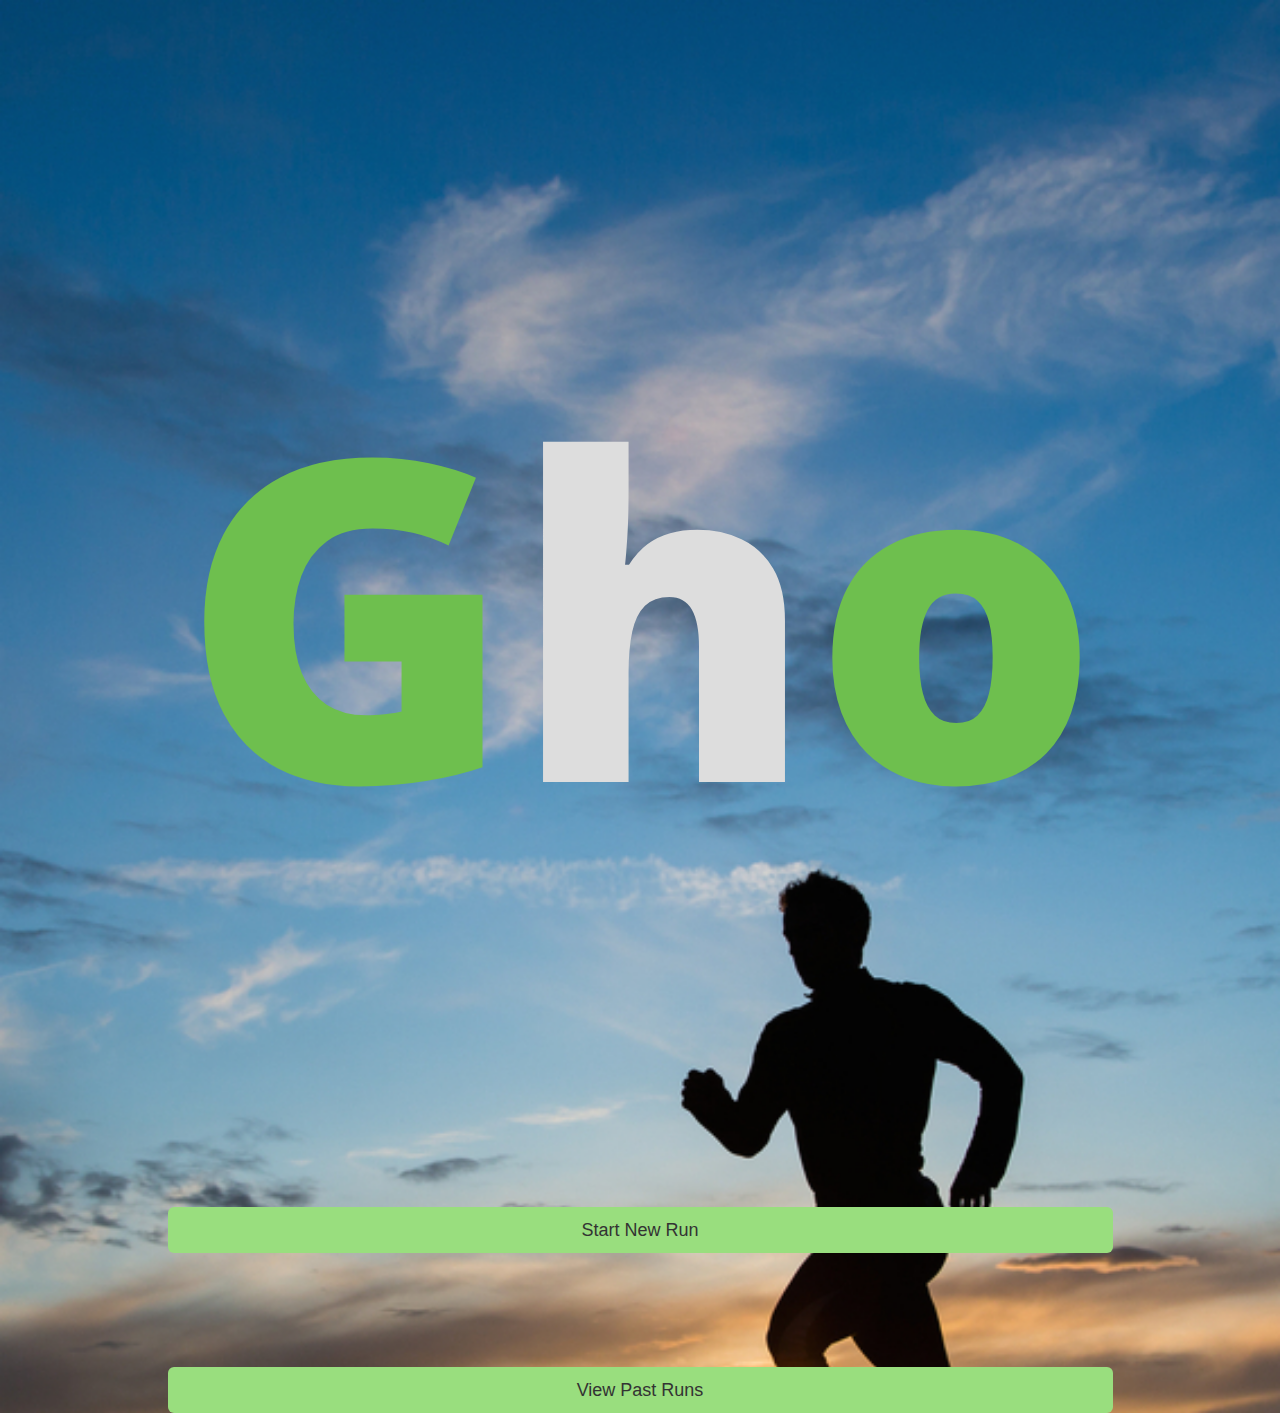
==== index.html @ 3b4e54c9 "commit" ====
<!DOCTYPE html>
<html>
  <head>
    <meta charset="utf-8"/>
    <meta http-equiv="X-UA-Compatible" content="IE=edge">
    <meta name="viewport" content="width=device-width, initial-scale=1">

    <title>Gho</title>   

    <link href="external_js/bootstrap-3.3.4-dist/css/bootstrap.min.css" rel="stylesheet">
    <link href='http://fonts.googleapis.com/css?family=Open+Sans:400,800' rel='stylesheet' type='text/css'>

    <style type="text/css">
      h1 {
        font-size: 35vw;
        font-family: 'Open Sans', sans-serif;
        font-weight: 800;
      }

      .green {
        color: #6EBF4E;
      }

      .gray {
        color: #DDDDDD;
      }

      button {
        background-color: #99DE7E;
      }

      .tophalf {
        margin-top: 30%;
        margin-bottom: 30%;
        text-align: center;
      }

      .buttonspacer {
        margin-top: 10%;
      }

      html, body {
        background-image: url("running.jpg");
        background-size: 100% auto;
        height: 100%;
      }

    </style>
  </head>
  <body>
    <div class="container">
      <div class="row tophalf">
        <h1><span class="green">G</span><span class="gray">h</span><span class="green">o</span></h1>
      </div>

      <!--change href later, for testing purposes--> 

      <div class="row buttonspacer">
        <div class="col-xs-10 col-xs-offset-1">
          <button type="button" class="btn btn-lg btn-block" onclick="location.href='running.html'">Start New Run</button>
        </div>
      </div>

      <div class="row buttonspacer">
        <div class="col-xs-10 col-xs-offset-1">
          <button type="button" class="btn btn-lg btn-block" onclick="location.href='review.html'">View Past Runs</button>
        </div>
      </div>
    </div>

    <script src="external_js/jquery-2.1.3.min.js"></script>
    <script src="external_js/bootstrap-3.3.4-dist/js/bootstrap.min.js"></script>
    <script type="text/javascript">
      if (window.name == "") {
        window.name = "false&true&true&true&true";
      }
    </script>
  </body>
</html>
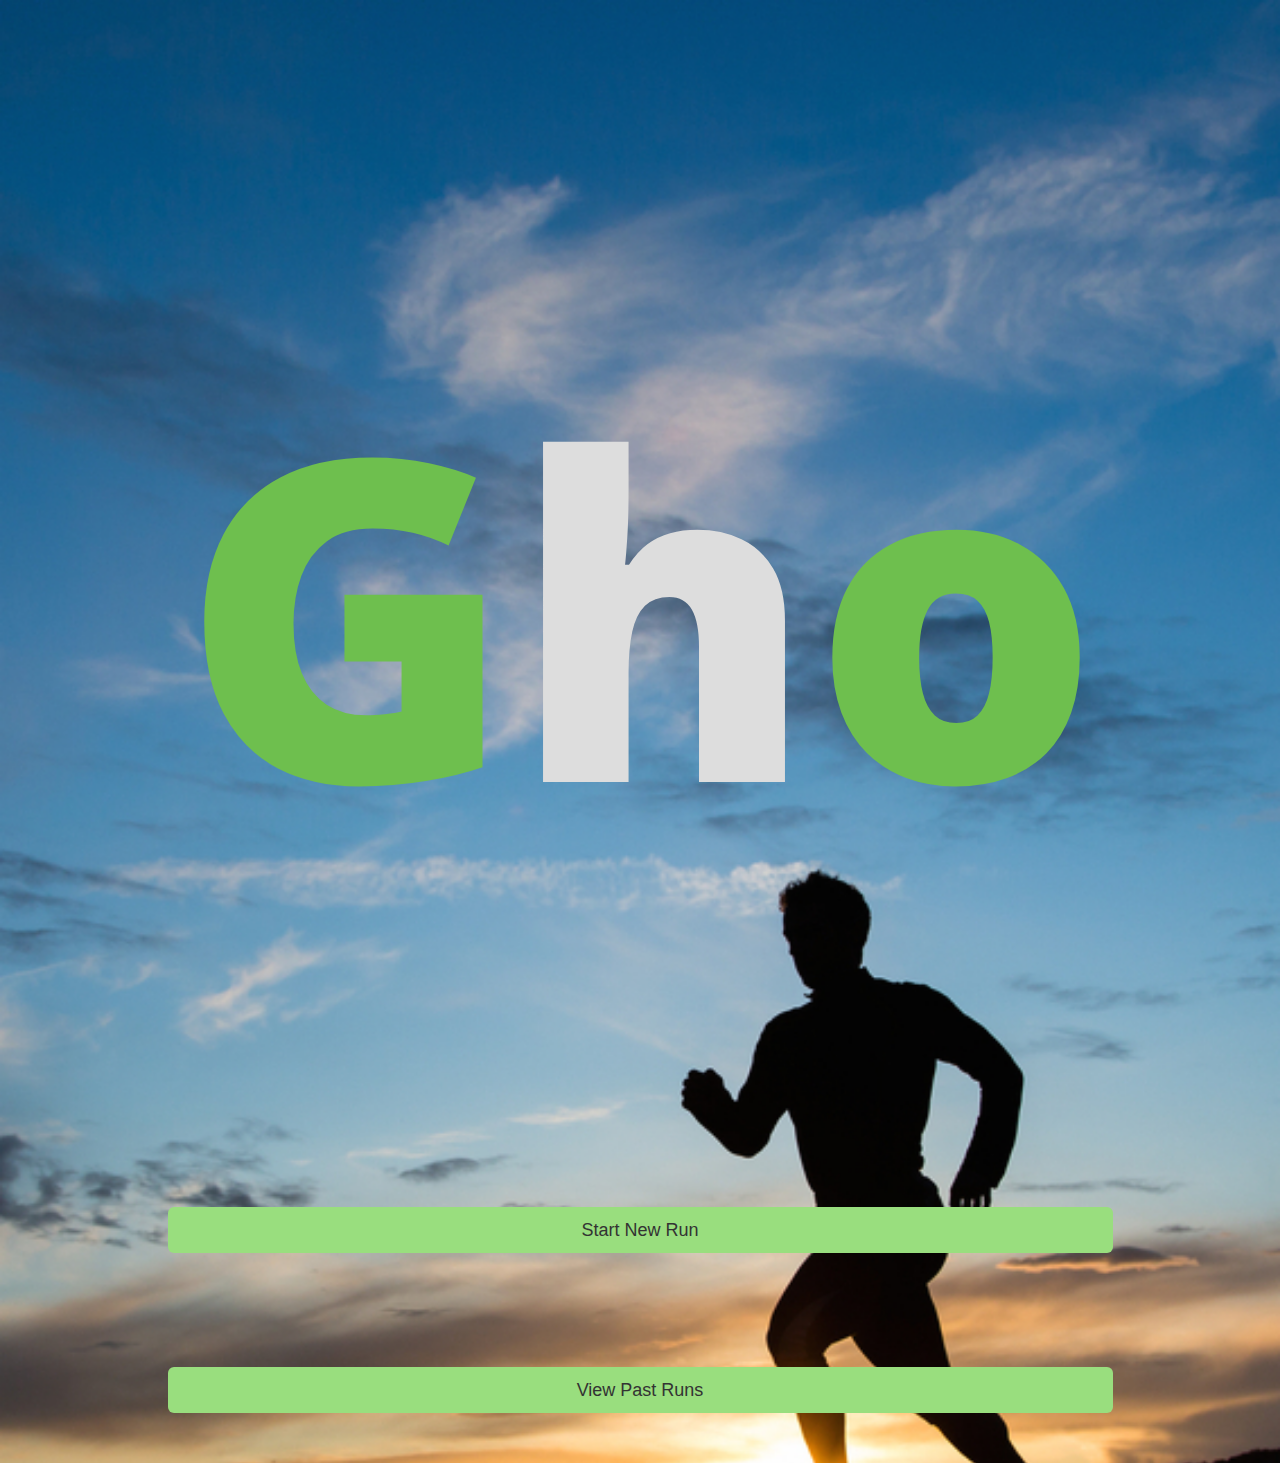
==== commit f177d673: "commit" ====
--- a/index.html
+++ b/index.html
@@ -36,13 +36,23 @@
       }
 
       .buttonspacer {
-        margin-top: 10%;
+        margin-top: 10%
+
       }
 
-      html, body {
+      #pastButton {
+        margin-bottom: 50px;
+      }
+
+      body {
         background-image: url("running.jpg");
-        background-size: 100% auto;
-        height: 100%;
+        background-size: 100%;
+        min-height: 100%;
+
+        -webkit-background-size: cover;
+        -moz-background-size: cover;
+        -o-background-size: cover;
+        background-size: cover;
       }
 
     </style>
@@ -63,7 +73,7 @@
 
       <div class="row buttonspacer">
         <div class="col-xs-10 col-xs-offset-1">
-          <button type="button" class="btn btn-lg btn-block" onclick="location.href='review.html'">View Past Runs</button>
+          <button type="button" class="btn btn-lg btn-block" onclick="location.href='review.html'" id = "pastButton">View Past Runs</button>
         </div>
       </div>
     </div>
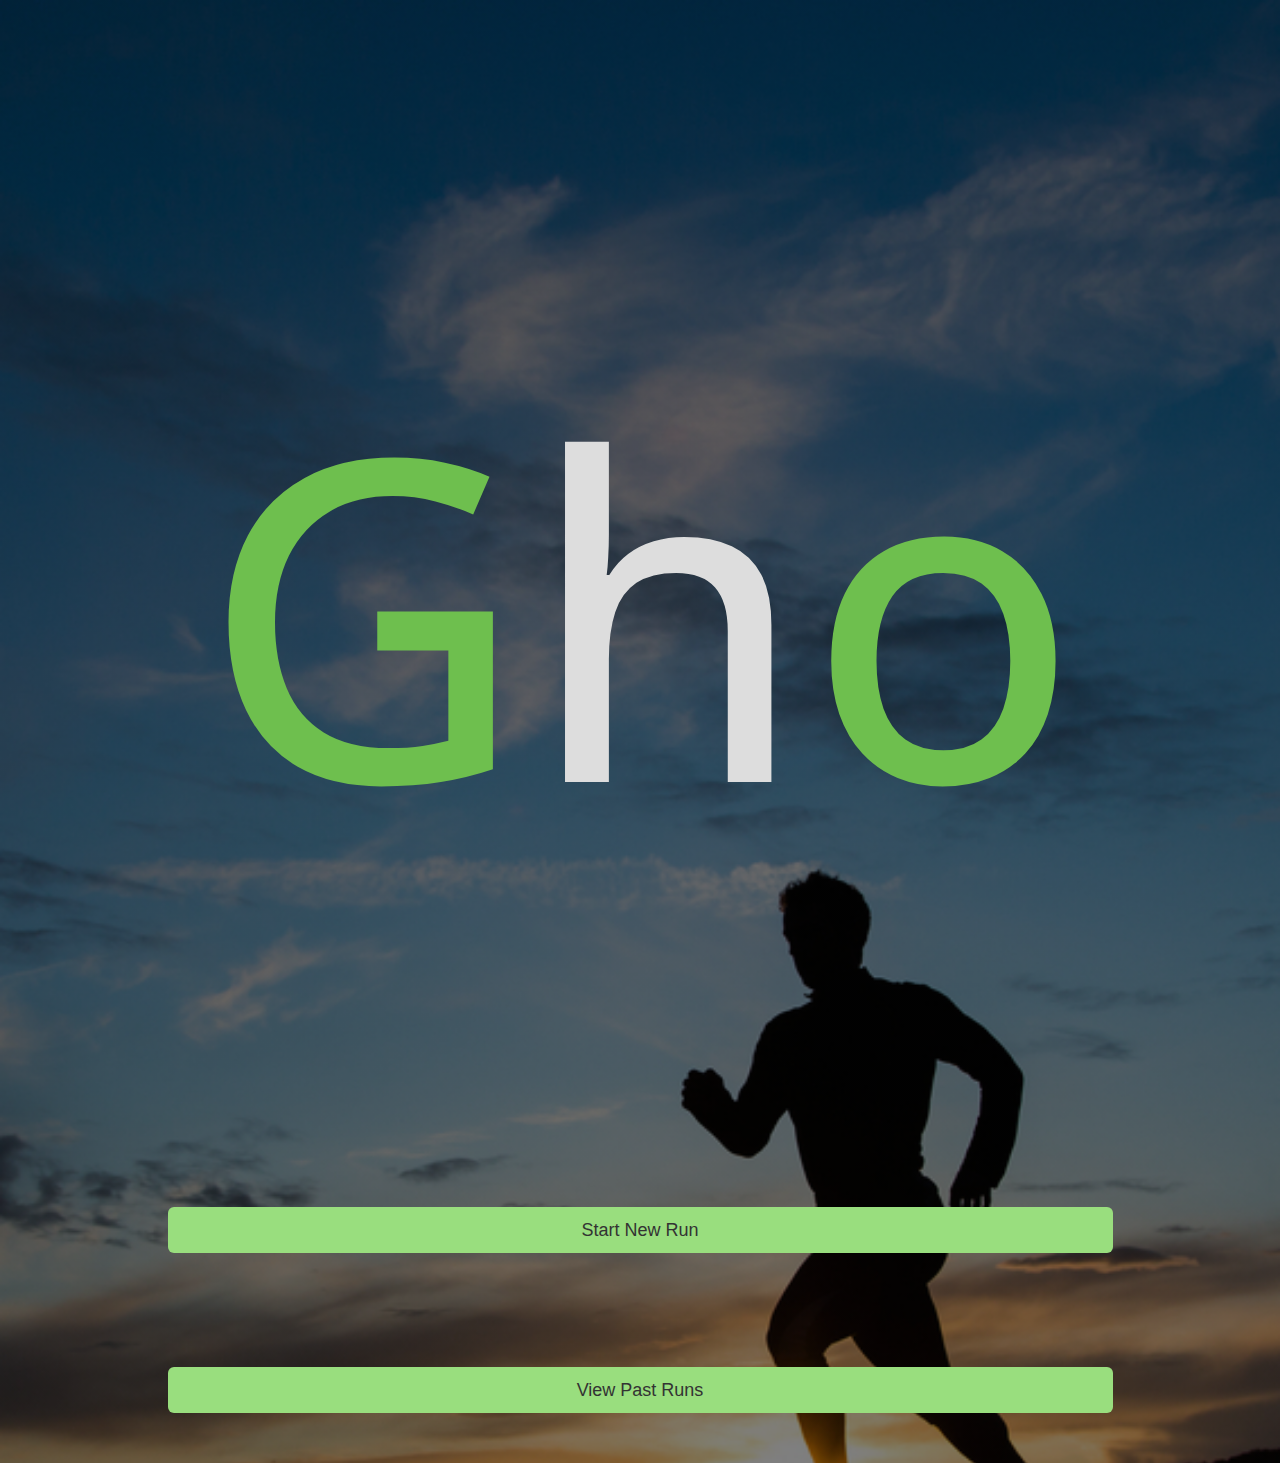
==== commit 26219716: "commit" ====
--- a/index.html
+++ b/index.html
@@ -14,7 +14,7 @@
       h1 {
         font-size: 35vw;
         font-family: 'Open Sans', sans-serif;
-        font-weight: 800;
+        /*(font-weight: 800;*/
       }
 
       .green {
@@ -45,7 +45,10 @@
       }
 
       body {
-        background-image: url("running.jpg");
+        background-image: linear-gradient(
+      rgba(0, 0, 0, 0.5), 
+      rgba(0, 0, 0, 0.5)
+    ),url("running.jpg");
         background-size: 100%;
         min-height: 100%;
 
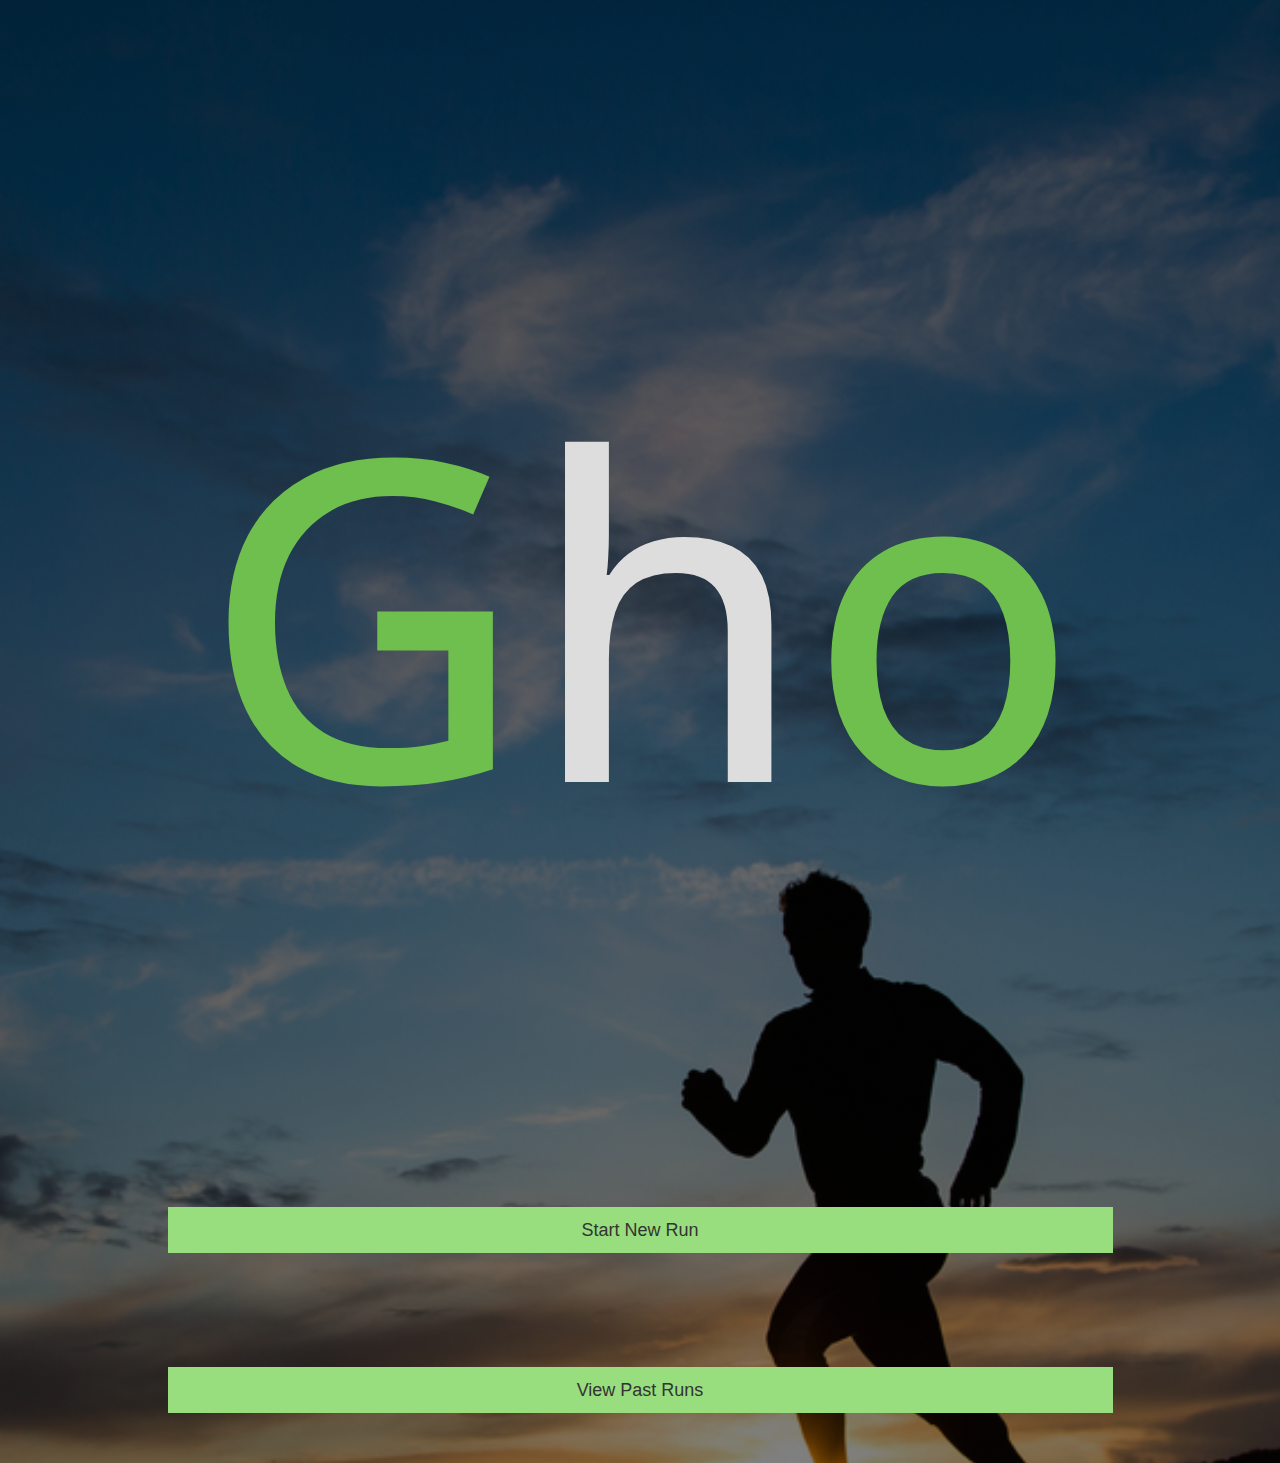
==== commit 87b5f21e: "commit" ====
--- a/index.html
+++ b/index.html
@@ -8,6 +8,7 @@
     <title>Gho</title>   
 
     <link href="external_js/bootstrap-3.3.4-dist/css/bootstrap.min.css" rel="stylesheet">
+    <link rel="stylesheet" type="text/css" href="external_js/bootstrap-3.3.4-dist/css/bootstrap-flat.min.css" />
     <link href='http://fonts.googleapis.com/css?family=Open+Sans:400,800' rel='stylesheet' type='text/css'>
 
     <style type="text/css">
@@ -70,7 +71,7 @@
 
       <div class="row buttonspacer">
         <div class="col-xs-10 col-xs-offset-1">
-          <button type="button" class="btn btn-lg btn-block" onclick="location.href='running.html'">Start New Run</button>
+          <button type="button" class="btn btn-lg btn-block" onclick="location.href='setupstuff/ghosetup.html'">Start New Run</button>
         </div>
       </div>
 
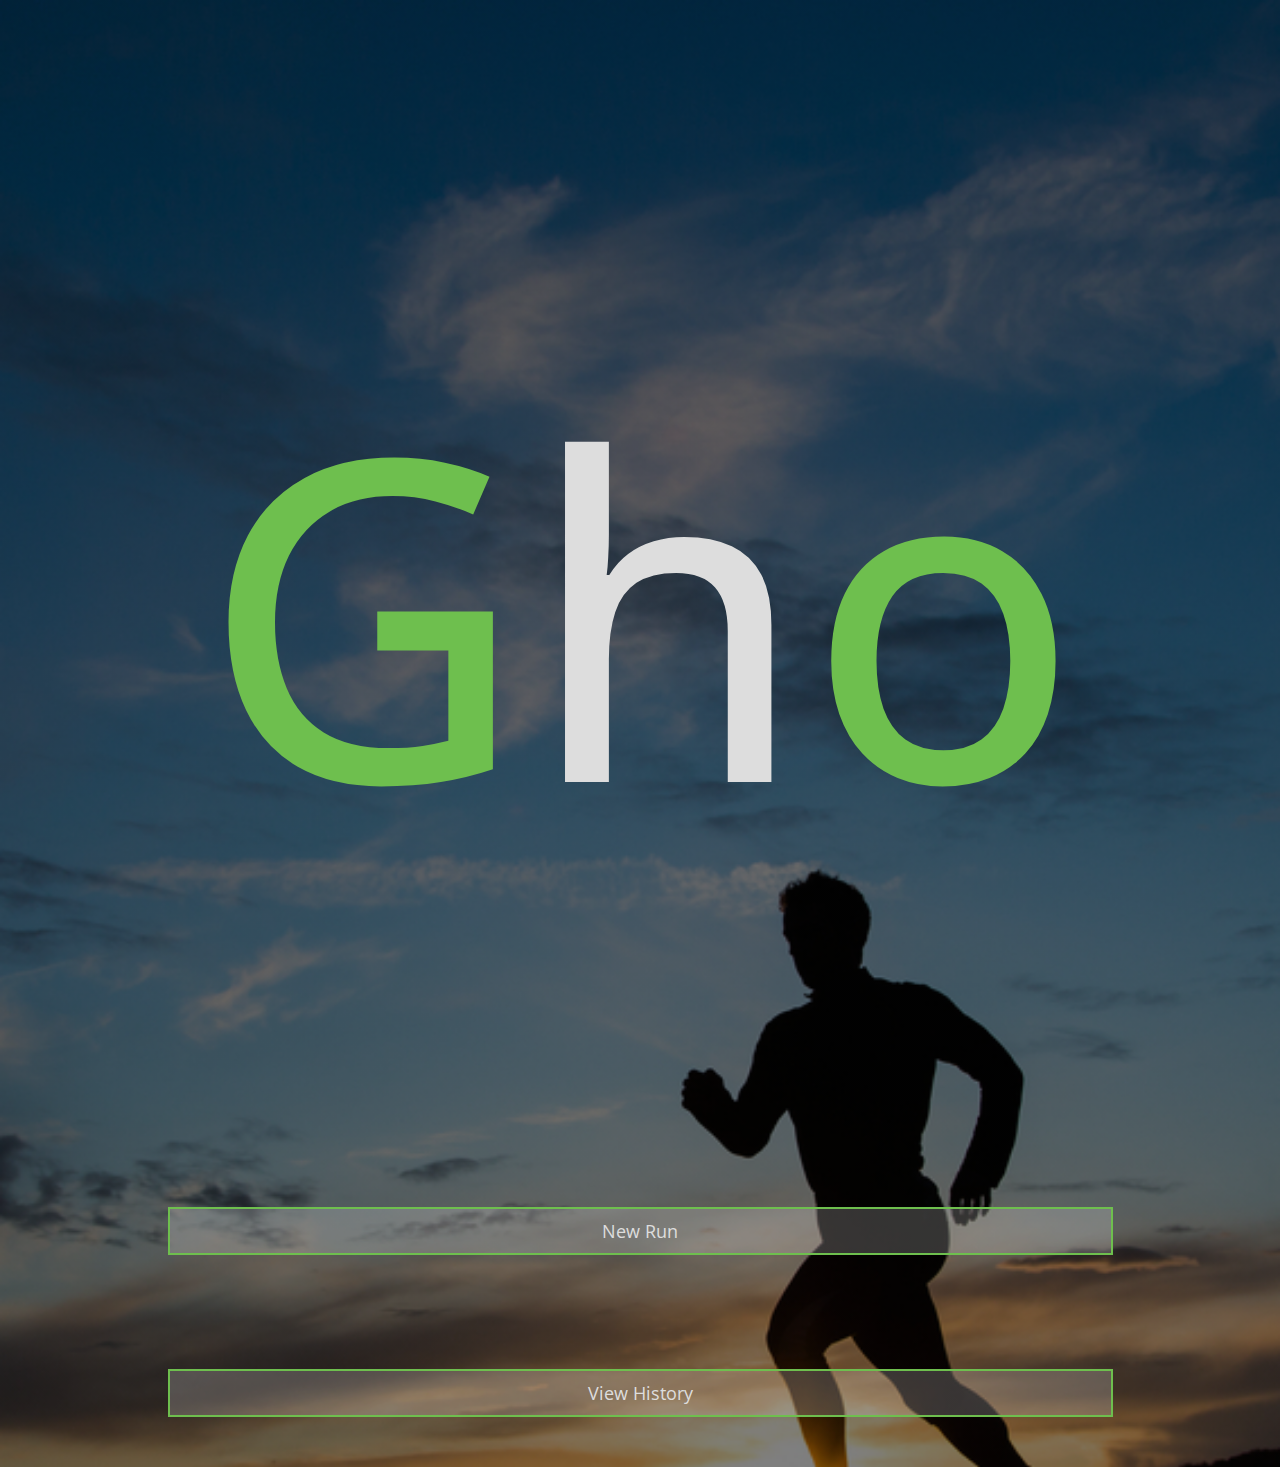
==== commit 2535ec50: "commit" ====
--- a/index.html
+++ b/index.html
@@ -16,6 +16,14 @@
         font-size: 35vw;
         font-family: 'Open Sans', sans-serif;
         /*(font-weight: 800;*/
+      }
+
+      .btn {
+        background-color: rgba(255, 255, 255, 0.2); 
+        border: 2px solid #6EBF4E;
+        color: #DDDDDD;
+        font-family: 'Open Sans', sans-serif;
+
       }
 
       .green {
@@ -71,13 +79,13 @@
 
       <div class="row buttonspacer">
         <div class="col-xs-10 col-xs-offset-1">
-          <button type="button" class="btn btn-lg btn-block" onclick="location.href='setupstuff/ghosetup.html'">Start New Run</button>
+          <button type="button" class="btn btn-lg btn-block" onclick="location.href='setupstuff/ghosetup.html'">New Run</button>
         </div>
       </div>
 
       <div class="row buttonspacer">
         <div class="col-xs-10 col-xs-offset-1">
-          <button type="button" class="btn btn-lg btn-block" onclick="location.href='review.html'" id = "pastButton">View Past Runs</button>
+          <button type="button" class="btn btn-lg btn-block" onclick="location.href='review.html'" id = "pastButton">View History</button>
         </div>
       </div>
     </div>
